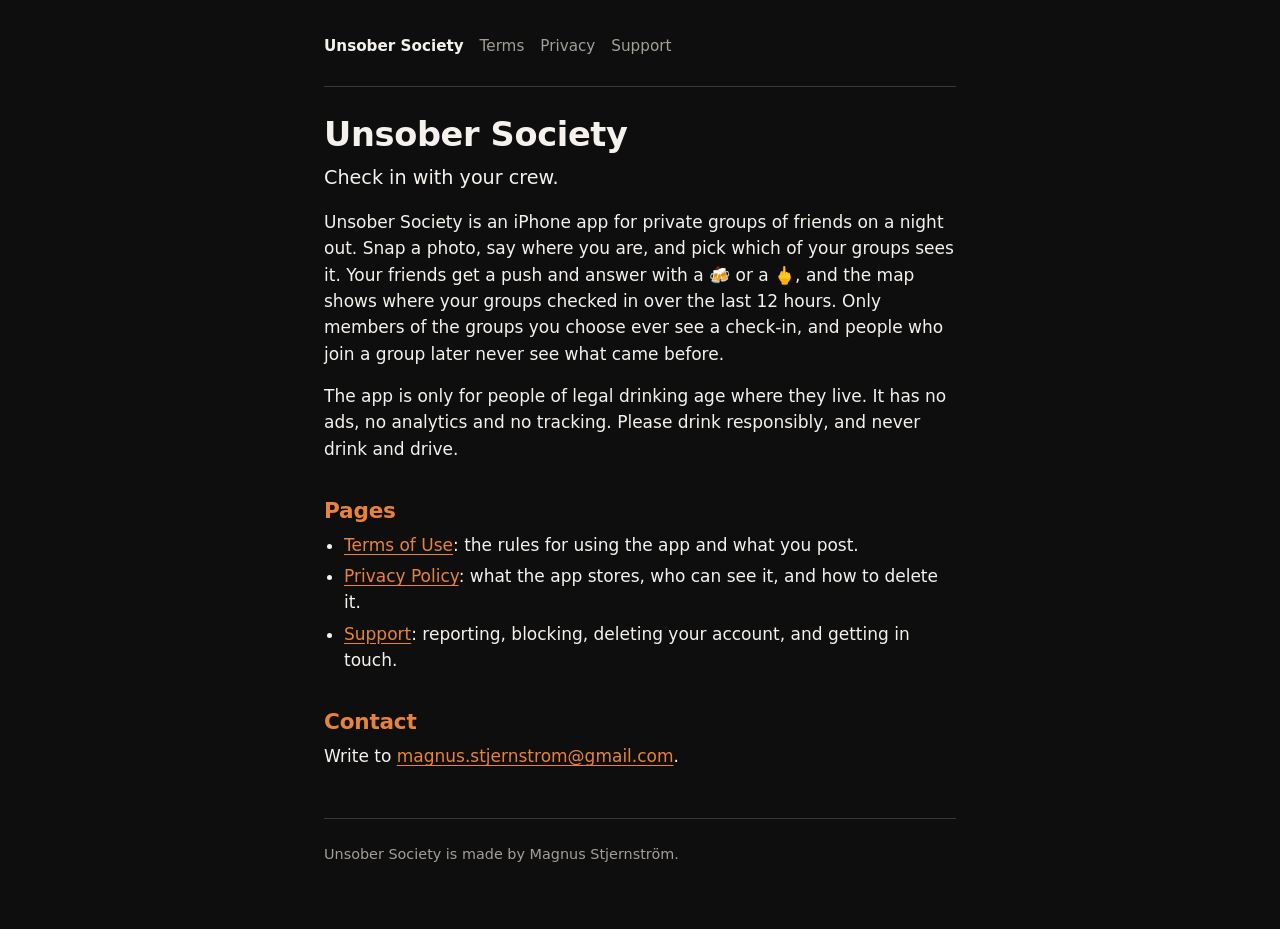
==== index.html @ d00fcba1 "Publish site from mstjern/unsober-society@7eb9016" ====
<!DOCTYPE html>
<html lang="en">
<head>
  <meta charset="utf-8">
  <meta name="viewport" content="width=device-width, initial-scale=1">
  <meta name="color-scheme" content="dark">
  <meta name="theme-color" content="#0e0e0e">
  <title>Unsober Society</title>
  <meta name="description" content="Unsober Society, an iPhone app for checking in with your crew on a night out.">
  <link rel="stylesheet" href="/style.css">
</head>
<body>
  <div class="page">
    <header>
      <nav aria-label="Pages">
        <ul>
          <li><a href="/" aria-current="page">Unsober Society</a></li>
          <li><a href="/terms.html">Terms</a></li>
          <li><a href="/privacy.html">Privacy</a></li>
          <li><a href="/support.html">Support</a></li>
        </ul>
      </nav>
    </header>
    <main>
      <h1>Unsober Society</h1>
      <p class="lede">Check in with your crew.</p>
      <p>Unsober Society is an iPhone app for private groups of friends on a night out. Snap a photo, say where you are, and pick which of your groups sees it. Your friends get a push and answer with a 🍻 or a 🖕, and the map shows where your groups checked in over the last 12 hours. Only members of the groups you choose ever see a check-in, and people who join a group later never see what came before.</p>
      <p>The app is only for people of legal drinking age where they live. It has no ads, no analytics and no tracking. Please drink responsibly, and never drink and drive.</p>

      <h2>Pages</h2>
      <ul>
        <li><a href="/terms.html">Terms of Use</a>: the rules for using the app and what you post.</li>
        <li><a href="/privacy.html">Privacy Policy</a>: what the app stores, who can see it, and how to delete it.</li>
        <li><a href="/support.html">Support</a>: reporting, blocking, deleting your account, and getting in touch.</li>
      </ul>

      <h2>Contact</h2>
      <p>Write to <a href="mailto:magnus.stjernstrom@gmail.com">magnus.stjernstrom@gmail.com</a>.</p>
    </main>
    <footer>
      <p>Unsober Society is made by Magnus Stjernström.</p>
    </footer>
  </div>
</body>
</html>
---- style.css ----
/* Unsober Society: the site's pages, in the app's "Last Call" colors. System fonts only; no
   external files. */
:root {
  color-scheme: dark;
  --background: #0e0e0e;
  --surface: #1a1a1a;
  --text: #f5f2ee;
  --secondary: #a39e97;
  --line: #3a3632;
  --amber: #e8833a;
  --on-amber: #120c06;
}

* { box-sizing: border-box; }

html { -webkit-text-size-adjust: 100%; text-size-adjust: 100%; }

body {
  margin: 0;
  background: var(--background);
  color: var(--text);
  font-family: -apple-system, BlinkMacSystemFont, system-ui, "Segoe UI", Roboto, Helvetica, Arial, sans-serif;
  font-size: 1.0625rem;
  line-height: 1.55;
  overflow-wrap: break-word;
}

.page {
  max-width: 42rem;
  margin: 0 auto;
  padding: 1rem 1.25rem 3rem;
}

nav ul {
  display: flex;
  flex-wrap: wrap;
  gap: 0.25rem 1rem;
  list-style: none;
  margin: 0;
  padding: 0.5rem 0 1rem;
  border-bottom: 1px solid var(--line);
}

nav a { display: inline-block; padding: 0.4rem 0; font-size: 0.95rem; color: var(--secondary); text-decoration: none; }
nav a:hover { color: var(--text); }
nav a[aria-current="page"] { color: var(--text); font-weight: 700; }

h1, h2, h3 { line-height: 1.2; letter-spacing: -0.01em; }
h1 { font-size: 2.1rem; font-weight: 800; margin: 1.75rem 0 0.35rem; }
h2 { font-size: 1.35rem; font-weight: 700; margin: 2.25rem 0 0.5rem; color: var(--amber); }
h3 { font-size: 1.1rem; font-weight: 700; margin: 1.5rem 0 0.25rem; }

p, ul, ol { margin: 0.5rem 0 1rem; }
ul, ol { padding-left: 1.25rem; }
li { margin: 0.3rem 0; }

a { color: var(--amber); text-underline-offset: 0.15em; }
a:hover { text-decoration-thickness: 2px; }
a:focus-visible { outline: 2px solid var(--amber); outline-offset: 2px; border-radius: 2px; }

.meta { color: var(--secondary); margin-top: 0; }
.lede { font-size: 1.2rem; }

.summary {
  background: var(--surface);
  border: 1px solid var(--line);
  border-radius: 14px;
  padding: 0.75rem 1.25rem;
  margin: 1.25rem 0;
}

.button {
  display: inline-block;
  background: var(--amber);
  color: var(--on-amber);
  font-weight: 700;
  text-decoration: none;
  border-radius: 999px;
  padding: 0.8rem 1.5rem;
  margin: 0.5rem 0;
}
.button:hover { filter: brightness(1.08); }
.button:focus-visible { outline: 2px solid var(--text); outline-offset: 3px; }

.invite { text-align: center; padding: 2.5rem 0 1rem; }
.invite h1 { margin-top: 0.5rem; }
.invite .meta { margin-bottom: 1.5rem; }
.invite .code {
  font-family: ui-monospace, SFMono-Regular, Menlo, monospace;
  color: var(--secondary);
  font-size: 0.9rem;
}

.glass { font-size: 3rem; line-height: 1; margin: 0; }

footer {
  margin-top: 3rem;
  padding-top: 1rem;
  border-top: 1px solid var(--line);
  color: var(--secondary);
  font-size: 0.9rem;
}
footer a { color: var(--secondary); }

[hidden] { display: none !important; }
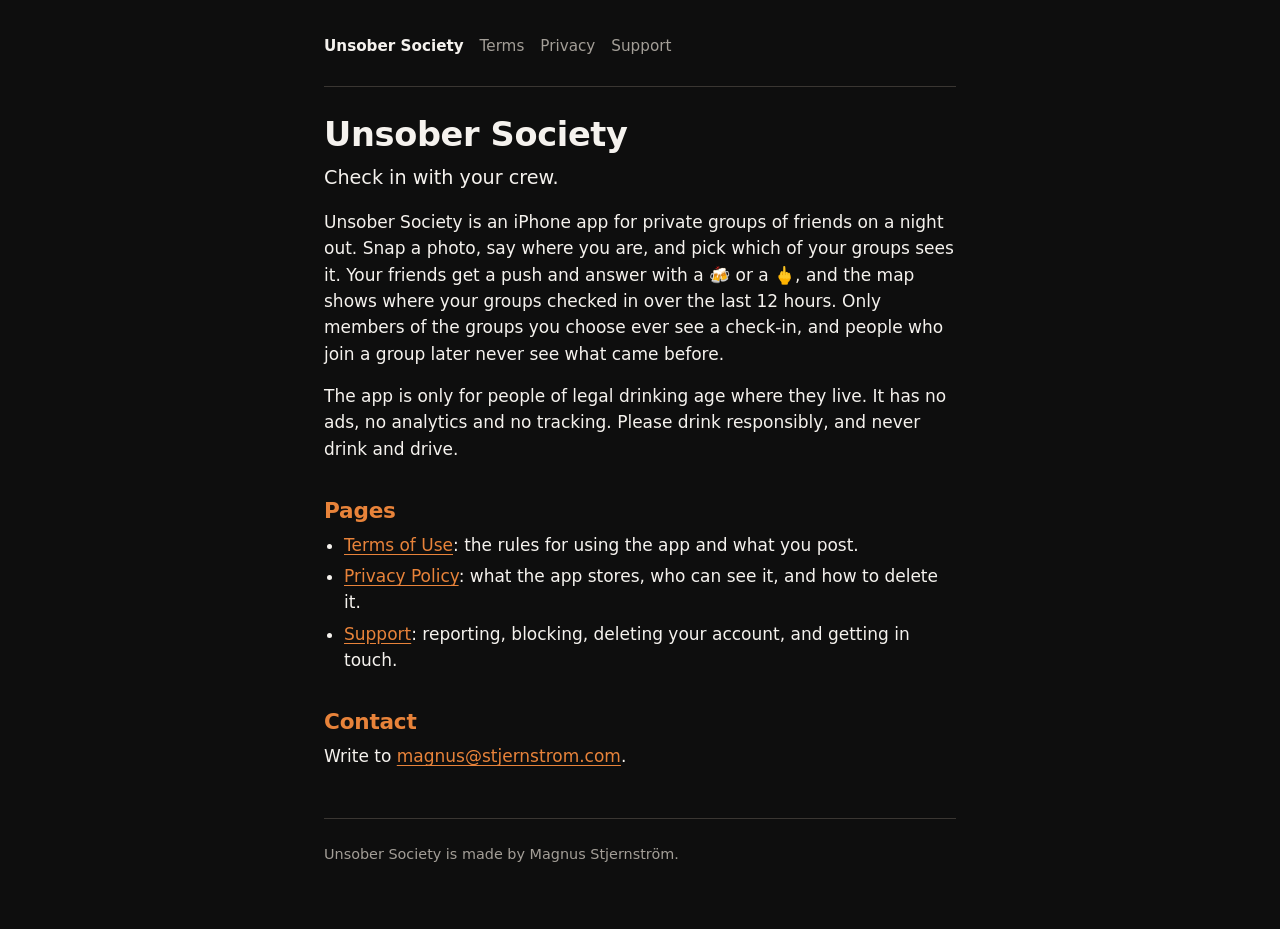
==== commit 5563082b: "Publish site from mstjern/unsober-society@ca8ee53" ====
--- a/index.html
+++ b/index.html
@@ -35,7 +35,7 @@
       </ul>
 
       <h2>Contact</h2>
-      <p>Write to <a href="mailto:magnus.stjernstrom@gmail.com">magnus.stjernstrom@gmail.com</a>.</p>
+      <p>Write to <a href="mailto:magnus@stjernstrom.com">magnus@stjernstrom.com</a>.</p>
     </main>
     <footer>
       <p>Unsober Society is made by Magnus Stjernström.</p>
